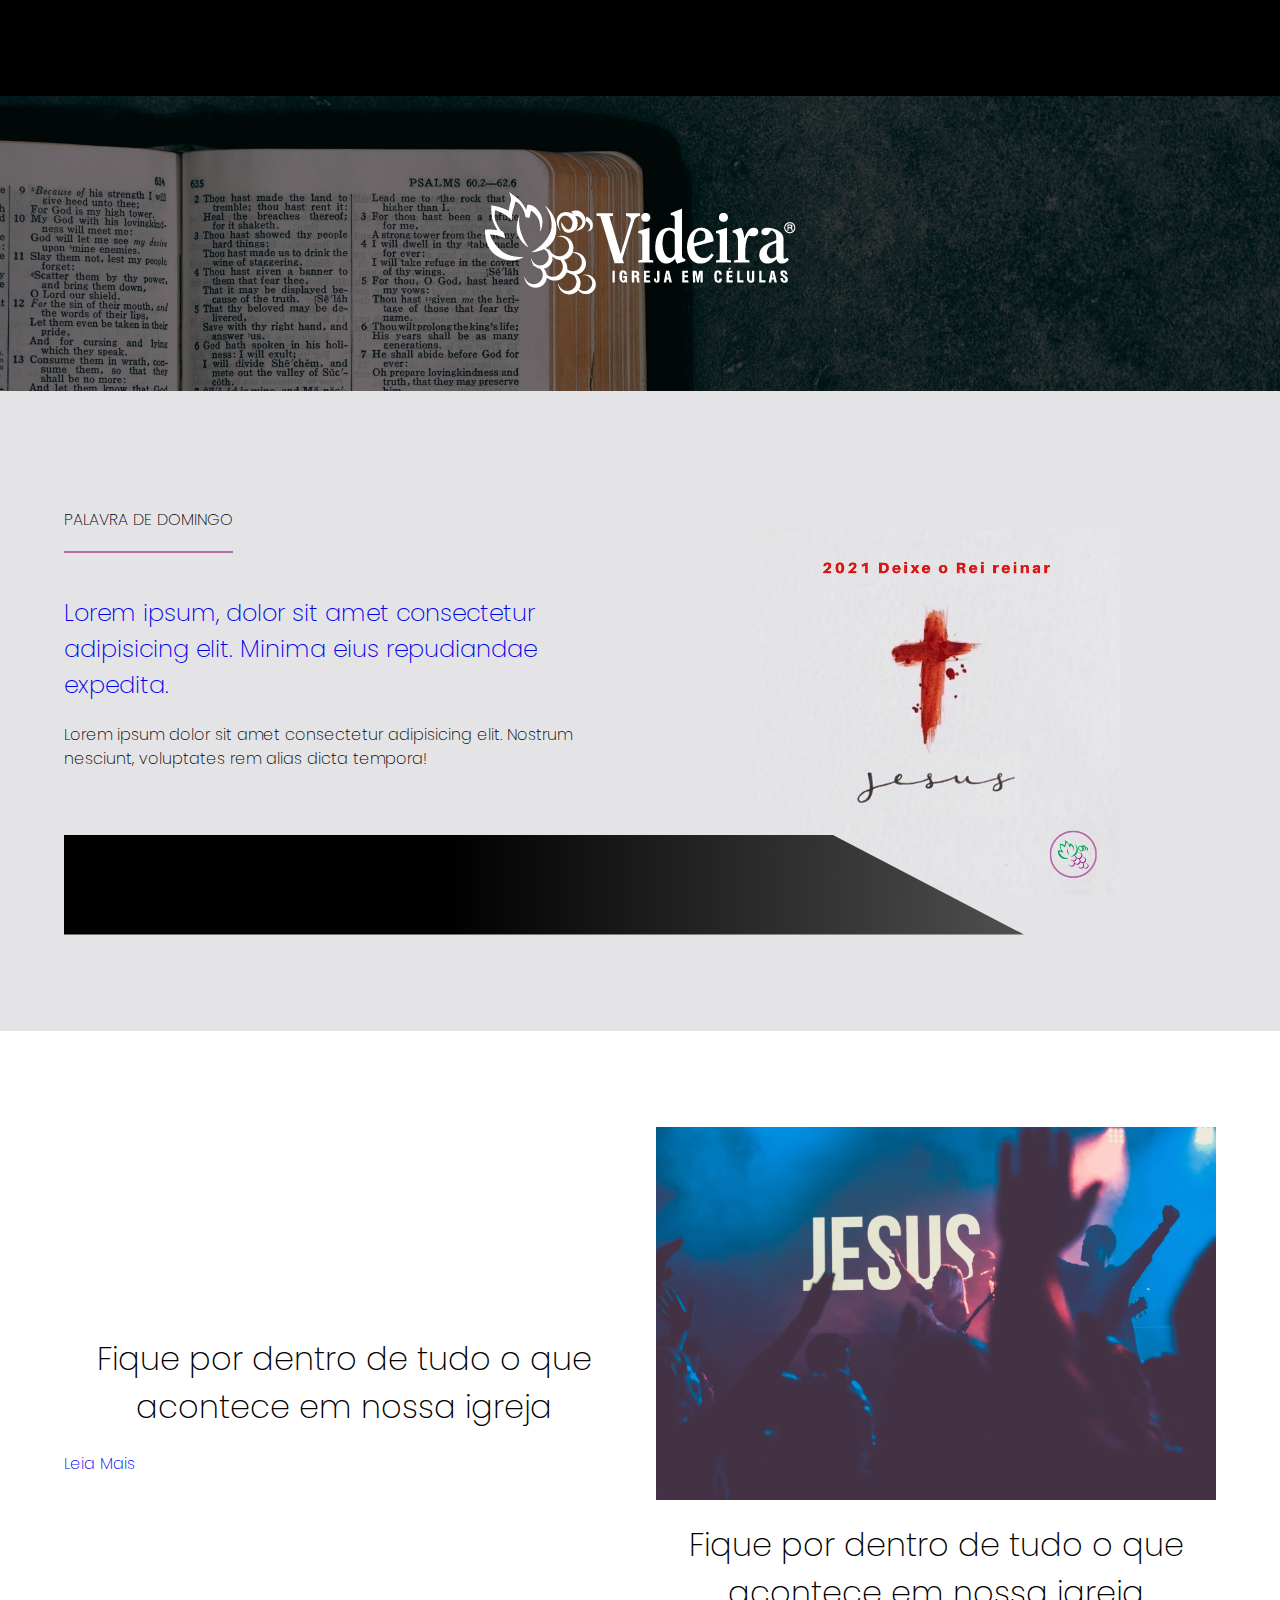
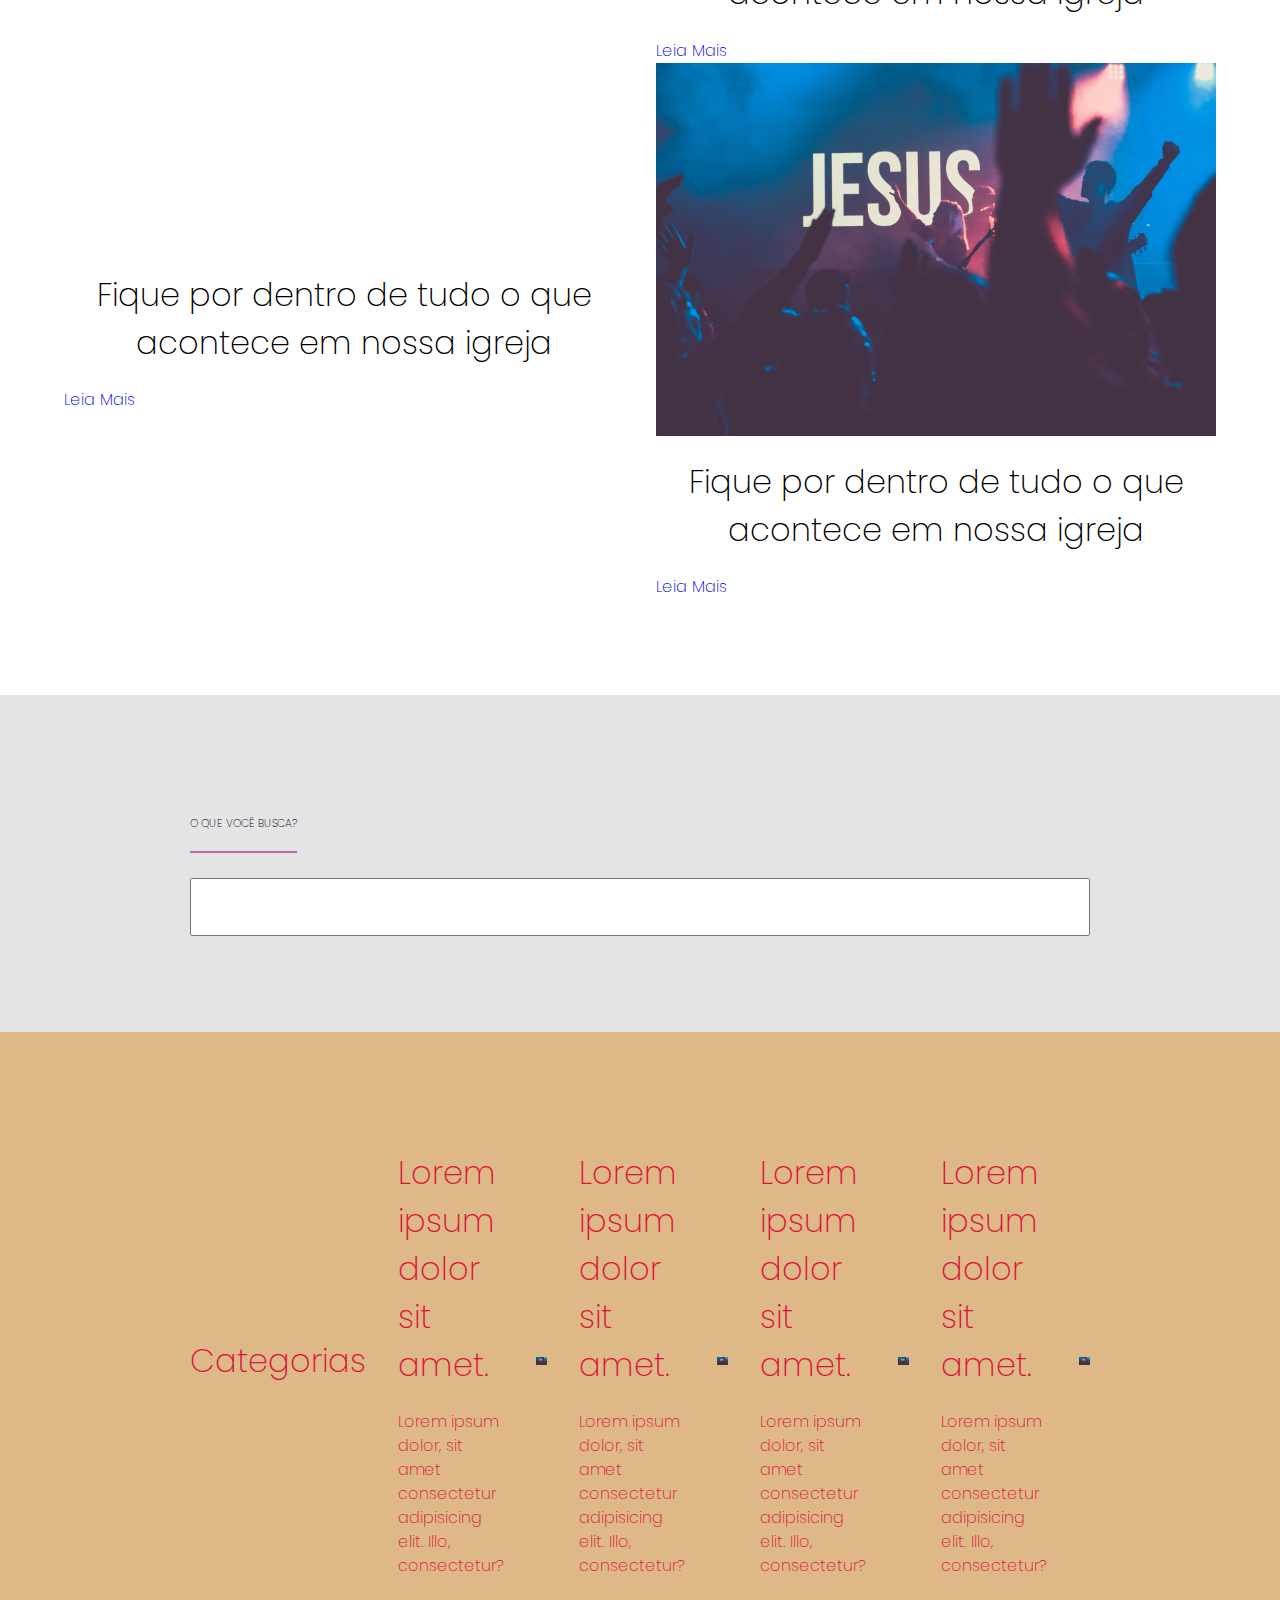
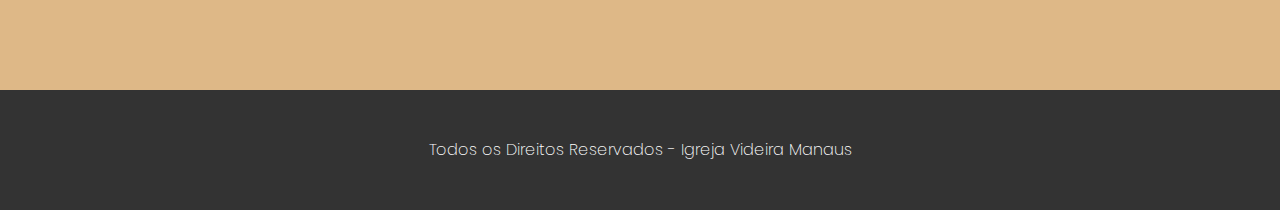
==== index.html @ ce9b1ce6 "first commit" ====
<!DOCTYPE html>
<html lang="en">
  <head>
    <meta charset="UTF-8" />
    <meta name="viewport" content="width=device-width, initial-scale=1.0" />
    <title>Igreja Videira Manaus</title>
    <link rel="preconnect" href="https://fonts.gstatic.com">
    <link href="https://fonts.googleapis.com/css2?family=Poppins:wght@400;700&display=swap" rel="stylesheet">
    <link rel="stylesheet" href="styles.css" />
  </head>
  <body>


      <header class="site-header">
        <div class="header-logo">
          <!-- <img src="img/videira-logo.png" alt=""> -->
        </div>
      </header>
  

        <!-- Hero section start -->
      <section class="hero">
          <div class="container">
            <div class="split">
              <div>
                <img class="hero-img" src="./img/logo.png" alt="">
              </div>
        </div>
      </section>
      <!-- Hero section end -->


      <!-- Primary section start -->
      <section class="bg-primary">
        <div class="container container--lg">
          <h4 class="border-bottom section-title-mobile">Palavra de domingo</h4>
          <div class="split">
            <div class="primary-content">
             <h4 class="border-bottom section-title-desktop">Palavra de domingo</h4>

              <h2><a href="#">Lorem ipsum, dolor sit amet consectetur adipisicing elit. Minima eius repudiandae expedita.

              </a></h2>
              <p>Lorem ipsum dolor sit amet consectetur adipisicing elit. Nostrum nesciunt, voluptates rem alias dicta tempora!</p>
              <div class="clip-path" style="background: linear-gradient(90deg, rgba(0, 0, 0, 1) 40%, rgb(0, 0, 0, .65) 100%);"></div>
          </div>

          <div class="primary-img">
            <a href="#"><img src="img/cruz.jpg" alt=""></a>
          </div>
          </div>

         
        </div>
      </section>
      <!-- Primary section end -->
  
      <section>
        <div class="container container--lg">
          <div class="split">
            <div>
              <img src="img/edwin-andrade-6liebVeAfrY-unsplash.jpg" alt="" class="responsive-image" />
              <h1 class="text-center">Fique por dentro de tudo o que acontece em nossa igreja</h1>
              <a href="#" class="btn">Leia Mais</a>
            </div>
            <div>
              <img src="img/edward-cisneros-QSa-uv4WJ0k-unsplash.jpg" alt=""  class="responsive-image"/>
              <h1 class="text-center">Fique por dentro de tudo o que acontece em nossa igreja</h1>
              <a href="#" class="btn">Leia Mais</a>
            </div>
          </div>

          <div class="split">
            <div>
              <img src="img/edwin-andrade-6liebVeAfrY-unsplash.jpg" alt="" class="responsive-image" />
              <h1 class="text-center">Fique por dentro de tudo o que acontece em nossa igreja</h1>
              <a href="#" class="btn">Leia Mais</a>
            </div>
            <div>
              <img src="img/edward-cisneros-QSa-uv4WJ0k-unsplash.jpg" alt=""  class="responsive-image"/>
              <h1 class="text-center">Fique por dentro de tudo o que acontece em nossa igreja</h1>
              <a href="#" class="btn">Leia Mais</a>
            </div>
          </div>

        </div>
      </section>

      <section class="bg-primary">
        
      <div class="container">
        <aside class="sidebar">
          <h6 class="border-bottom">O que você busca?</h6>
          <input class="sidebar-input" type="text">


        </aside>
      </div>
       
      </section>

  
      <section class="bg-secondary">
  
        <div class="container split">
        <h1>Categorias</h1>
  
          <div class="categorias-info">
            <h1>Lorem ipsum dolor sit amet.</h1>
            <p>
              Lorem ipsum dolor, sit amet consectetur adipisicing elit. Illo,
              consectetur?
            </p>
          </div>
  
          <div class="categorias-img">
            <img src="img/edward-cisneros-QSa-uv4WJ0k-unsplash.jpg" alt="" class="responsive-image" />
          </div>
  
          <div class="categorias-info">
            <h1>Lorem ipsum dolor sit amet.</h1>
            <p>
              Lorem ipsum dolor, sit amet consectetur adipisicing elit. Illo,
              consectetur?
            </p>
          </div>
  
          <div class="categorias-img">
            <img src="img/edward-cisneros-QSa-uv4WJ0k-unsplash.jpg" alt="" class="responsive-image"/>
          </div>
  
          <div class="categorias-info">
            <h1>Lorem ipsum dolor sit amet.</h1>
            <p>
              Lorem ipsum dolor, sit amet consectetur adipisicing elit. Illo,
              consectetur?
            </p>
          </div>
  
          <div class="categorias-img">
            <img src="img/edward-cisneros-QSa-uv4WJ0k-unsplash.jpg" alt="" class="responsive-image" />
          </div>
  
          <div class="categorias-info">
            <h1>Lorem ipsum dolor sit amet.</h1>
            <p>
              Lorem ipsum dolor, sit amet consectetur adipisicing elit. Illo,
              consectetur?
            </p>
          </div>
  
          <div class="categorias-img">
            <img src="img/edward-cisneros-QSa-uv4WJ0k-unsplash.jpg" alt="" class="responsive-image" />
          </div>
        </div>
        </div>
          
      </section>
  
      <footer class="bg-footer">
        <p class="text-center">Todos os Direitos Reservados - Igreja Videira Manaus</p>
      </footer>
  </body>
</html>
---- styles.css ----
*,
*::before,
*::after {
  box-sizing: border-box;
}

body {
  margin: 0;
  font-family: "Poppins", sans-serif;
  font-size: 1rem;
  line-height: 1.6;
}

body,
h1,
h2,
h3,
h4,
h5,
h6,
p {
  margin-bottom: 3em 0;
  line-height: 1.5;
  font-weight: 200;
}

h2 {
  transition: 0.4 ease;
}

img {
  display: block;
  margin: 0 auto;
  max-width: 100%;
}

a {
  text-decoration: none;
}

a:visited {
  color: black;
}

a:hover {
  color: #b96bac;
}

header,
section {
  padding: 4em 0;
  overflow-x: hidden;
}

.bg-primary {
  background-color: #e4e4e6;
  color: black;
}

.bg-secondary {
  background-color: burlywood;
  color: crimson;
}

.bg-footer {
  background-color: #333;
  color: #fff;
  padding: 2em 0;
}

.site-header {
  background-color: black;
  padding: 3em;
}

.hero {
  background-image: linear-gradient(rgba(0, 0, 0, 0.5), rgba(0, 0, 0, 0.5)),
    url("./img/aaron-burden-UIib0bAvWfs-unsplash.jpg");
  background-position: center;
  background-repeat: no-repeat;
  background-size: cover;
  background-attachment: fixed;
  color: #fff;
  text-align: center;
}

.hero-img {
  display: block;
  margin: 0 auto;
  max-width: 77%;
}

.container {
  width: 80%;
  max-width: 900px;
  margin: 0 auto;
}

.split {
  display: flex;
  flex-direction: column-reverse;
  align-items: center;
}

.text-center {
  text-align: center;
}

.sidebar-input {
  width: 100%;
  padding: 1.2rem 6rem 1.2rem 2rem;
}

.border-bottom {
  border-bottom: 2.5px solid #b96bac;
  display: inline-block;
  padding-bottom: 1.2rem;
  text-transform: uppercase;
}

.section-title-desktop {
  display: none;
}

@media (min-width: 35em) {
  header,
  section {
    padding: 6rem 0;
  }

  .primary-img img {
    height: 23rem;
    object-fit: cover;
  }

  .split {
    flex-direction: row;
  }

  .split > * {
    flex-basis: 100%;
  }

  .split > * + * {
    margin-left: 2em;
  }

  .container--lg {
    width: 90%;
    max-width: 1200px;
  }

  .section-title-mobile {
    display: none;
  }

  .section-title-desktop {
    display: inline-block;
  }

  .clip-path {
    width: calc(100% + 25rem);
    margin-top: 4em;
    height: 100px;
    clip-path: polygon(0 0, 80% 0%, 100% 100%, 0% 100%);
  }
}
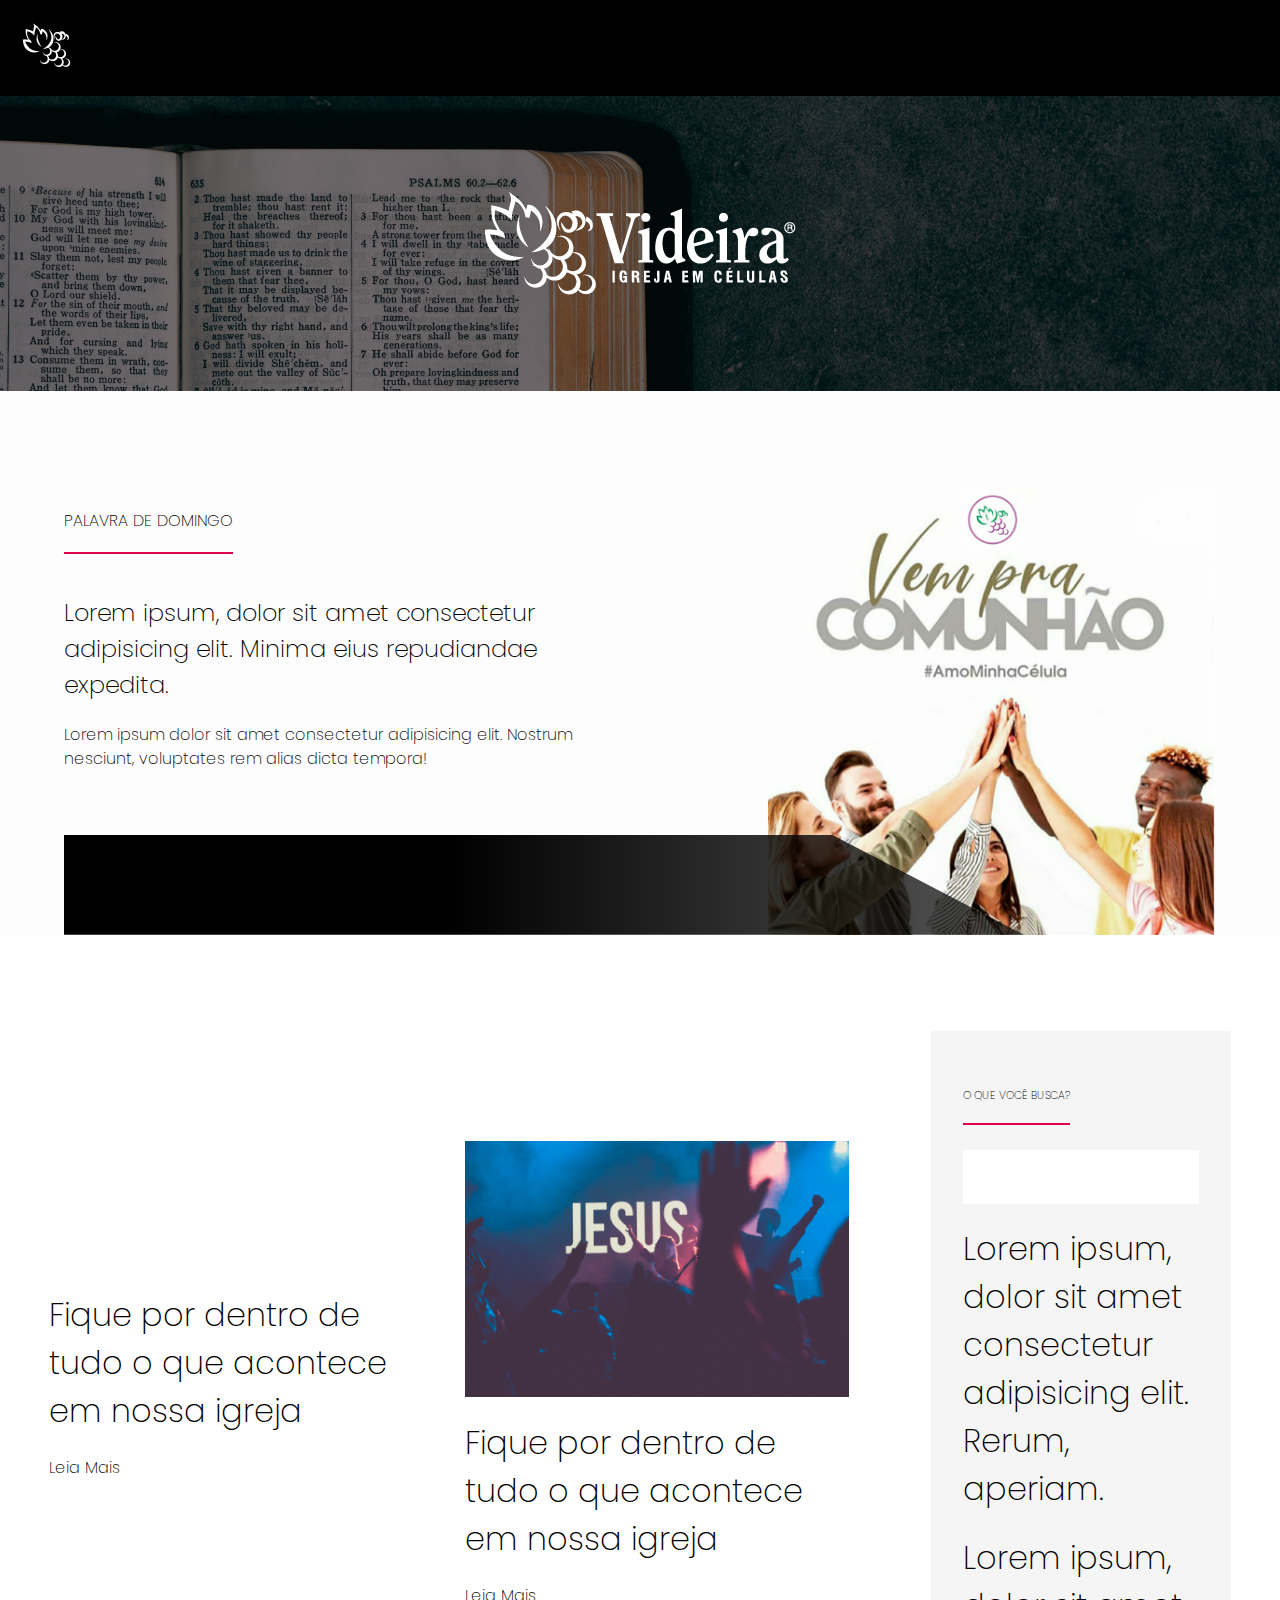
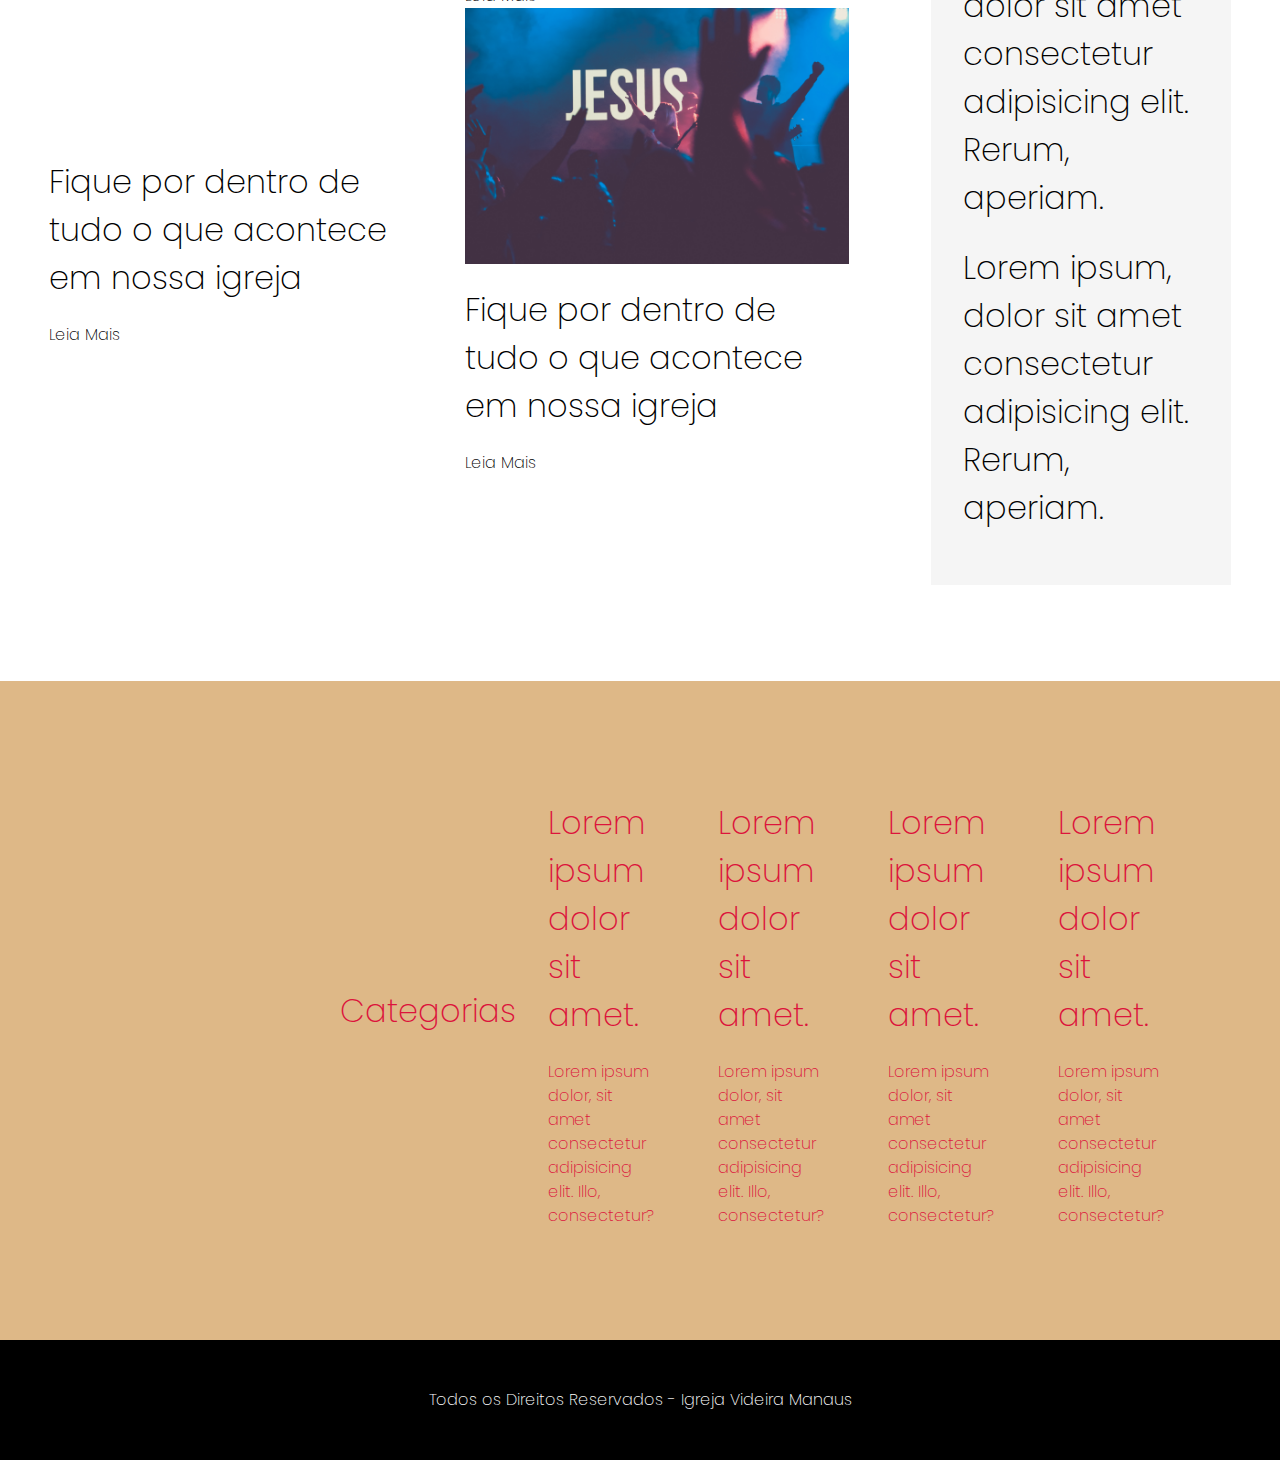
==== commit 2f9014bb: "added sidebar" ====
--- a/index.html
+++ b/index.html
@@ -13,7 +13,7 @@
 
       <header class="site-header">
         <div class="header-logo">
-          <!-- <img src="img/videira-logo.png" alt=""> -->
+          <img src="img/videira-logo-branca.jpg" alt="">
         </div>
       </header>
   
@@ -46,7 +46,7 @@
           </div>
 
           <div class="primary-img">
-            <a href="#"><img src="img/cruz.jpg" alt=""></a>
+            <a href="#"><img src="img/comunhão.jpg" alt=""></a>
           </div>
           </div>
 
@@ -55,46 +55,63 @@
       </section>
       <!-- Primary section end -->
   
-      <section>
-        <div class="container container--lg">
-          <div class="split">
-            <div>
-              <img src="img/edwin-andrade-6liebVeAfrY-unsplash.jpg" alt="" class="responsive-image" />
-              <h1 class="text-center">Fique por dentro de tudo o que acontece em nossa igreja</h1>
-              <a href="#" class="btn">Leia Mais</a>
+      <section class="secondary-section">
+        <div class="split">
+          <div class="container container--content">
+            <div class="split">
+              <div>
+                <img src="img/edwin-andrade-6liebVeAfrY-unsplash.jpg" alt="" class="responsive-image" />
+                <h1>Fique por dentro de tudo o que acontece em nossa igreja</h1>
+                <a href="#" class="btn">Leia Mais</a>
+              </div>
+              <div>
+                <img src="img/edward-cisneros-QSa-uv4WJ0k-unsplash.jpg" alt=""  class="responsive-image"/>
+                <h1>Fique por dentro de tudo o que acontece em nossa igreja</h1>
+                <a href="#" class="btn">Leia Mais</a>
+              </div>
             </div>
-            <div>
-              <img src="img/edward-cisneros-QSa-uv4WJ0k-unsplash.jpg" alt=""  class="responsive-image"/>
-              <h1 class="text-center">Fique por dentro de tudo o que acontece em nossa igreja</h1>
-              <a href="#" class="btn">Leia Mais</a>
+  
+            <div class="split">
+              <div>
+                <img src="img/edwin-andrade-6liebVeAfrY-unsplash.jpg" alt="" class="responsive-image" />
+                <h1>Fique por dentro de tudo o que acontece em nossa igreja</h1>
+                <a href="#" class="btn">Leia Mais</a>
+              </div>
+              <div>
+                <img src="img/edward-cisneros-QSa-uv4WJ0k-unsplash.jpg" alt=""  class="responsive-image"/>
+                <h1>Fique por dentro de tudo o que acontece em nossa igreja</h1>
+                <a href="#" class="btn">Leia Mais</a>
+              </div>
             </div>
+  
           </div>
+  
+          <div class="container container--sidebar">
 
-          <div class="split">
-            <div>
-              <img src="img/edwin-andrade-6liebVeAfrY-unsplash.jpg" alt="" class="responsive-image" />
-              <h1 class="text-center">Fique por dentro de tudo o que acontece em nossa igreja</h1>
-              <a href="#" class="btn">Leia Mais</a>
-            </div>
-            <div>
-              <img src="img/edward-cisneros-QSa-uv4WJ0k-unsplash.jpg" alt=""  class="responsive-image"/>
-              <h1 class="text-center">Fique por dentro de tudo o que acontece em nossa igreja</h1>
-              <a href="#" class="btn">Leia Mais</a>
-            </div>
+            <aside class="sidebar">
+              <h6 class="border-bottom">O que você busca?</h6>
+              <input class="sidebar-input" type="text">
+            </aside>
+
+            <h1>Lorem ipsum, dolor sit amet consectetur adipisicing elit. Rerum, aperiam.</h1>
+
+            <h1>Lorem ipsum, dolor sit amet consectetur adipisicing elit. Rerum, aperiam.</h1>
+
+            <h1>Lorem ipsum, dolor sit amet consectetur adipisicing elit. Rerum, aperiam.</h1>
           </div>
-
         </div>
       </section>
 
-      <section class="bg-primary">
+      <section class="bg-gray section-aside">
         
       <div class="container">
         <aside class="sidebar">
           <h6 class="border-bottom">O que você busca?</h6>
           <input class="sidebar-input" type="text">
+        </aside>
 
-
-        </aside>
+        <h1>Lorem ipsum, dolor sit amet consectetur adipisicing elit. Rerum, aperiam.</h1>
+            <p>Lorem ipsum dolor sit amet.</p>
       </div>
        
       </section>
@@ -114,7 +131,7 @@
           </div>
   
           <div class="categorias-img">
-            <img src="img/edward-cisneros-QSa-uv4WJ0k-unsplash.jpg" alt="" class="responsive-image" />
+            <img src="img/edward-cisneros-QSa-uv4WJ0k-unsplash.jpg" alt=""/>
           </div>
   
           <div class="categorias-info">
@@ -126,7 +143,7 @@
           </div>
   
           <div class="categorias-img">
-            <img src="img/edward-cisneros-QSa-uv4WJ0k-unsplash.jpg" alt="" class="responsive-image"/>
+            <img src="img/edward-cisneros-QSa-uv4WJ0k-unsplash.jpg" alt=""/>
           </div>
   
           <div class="categorias-info">
--- a/styles.css
+++ b/styles.css
@@ -36,14 +36,12 @@
 
 a {
   text-decoration: none;
-}
-
-a:visited {
   color: black;
+  transition: 0.4s ease;
 }
 
 a:hover {
-  color: #b96bac;
+  color: #e0004d;
 }
 
 header,
@@ -53,8 +51,9 @@
 }
 
 .bg-primary {
-  background-color: #e4e4e6;
+  background-color: #fdfdfd;
   color: black;
+  padding-bottom: 0;
 }
 
 .bg-secondary {
@@ -62,15 +61,19 @@
   color: crimson;
 }
 
+.bg-gray {
+  background-color: #f5f5f5;
+}
+
 .bg-footer {
-  background-color: #333;
+  background-color: black;
   color: #fff;
   padding: 2em 0;
 }
 
 .site-header {
-  background-color: black;
-  padding: 3em;
+  background-color: #000;
+  padding: 0.5em;
 }
 
 .hero {
@@ -87,19 +90,26 @@
 .hero-img {
   display: block;
   margin: 0 auto;
-  max-width: 77%;
+  max-width: 80%;
+  object-fit: cover;
 }
 
 .container {
   width: 80%;
-  max-width: 900px;
+  max-width: 600px;
   margin: 0 auto;
+  /* border: 2px solid red; */
+}
+
+.container--sidebar {
+  display: none;
 }
 
 .split {
   display: flex;
   flex-direction: column-reverse;
   align-items: center;
+  justify-content: space-between;
 }
 
 .text-center {
@@ -109,10 +119,12 @@
 .sidebar-input {
   width: 100%;
   padding: 1.2rem 6rem 1.2rem 2rem;
+  outline: none;
+  border: none;
 }
 
 .border-bottom {
-  border-bottom: 2.5px solid #b96bac;
+  border-bottom: 2.5px solid #e0004d;
   display: inline-block;
   padding-bottom: 1.2rem;
   text-transform: uppercase;
@@ -122,32 +134,59 @@
   display: none;
 }
 
-@media (min-width: 35em) {
+.header-logo img {
+  width: 5rem;
+  margin-left: 0;
+}
+
+.primary-img img {
+  height: 20rem;
+  object-fit: cover;
+}
+
+@media (min-width: 45em) {
   header,
   section {
     padding: 6rem 0;
   }
 
-  .primary-img img {
-    height: 23rem;
-    object-fit: cover;
-  }
-
-  .split {
-    flex-direction: row;
-  }
-
-  .split > * {
-    flex-basis: 100%;
-  }
-
-  .split > * + * {
-    margin-left: 2em;
+  .container--sidebar {
+    display: block;
+    width: 32%;
+    max-width: 300px;
+    margin: 0 auto;
+    background-color: #f5f5f5;
+    padding: 2em;
   }
 
   .container--lg {
     width: 90%;
     max-width: 1200px;
+    /* border: 2px solid red; */
+  }
+
+  .container--content {
+    width: 62%;
+    max-width: 800px;
+    margin: 0 auto;
+  }
+
+  .primary-img img {
+    height: 28rem;
+    object-fit: cover;
+    margin-right: 0;
+  }
+
+  .split {
+    flex-direction: row;
+  }
+
+  .split > * {
+    flex-basis: 100%;
+  }
+
+  .split > * + * {
+    margin-left: 2em;
   }
 
   .section-title-mobile {
@@ -156,6 +195,10 @@
 
   .section-title-desktop {
     display: inline-block;
+  }
+
+  .section-aside {
+    display: none;
   }
 
   .clip-path {
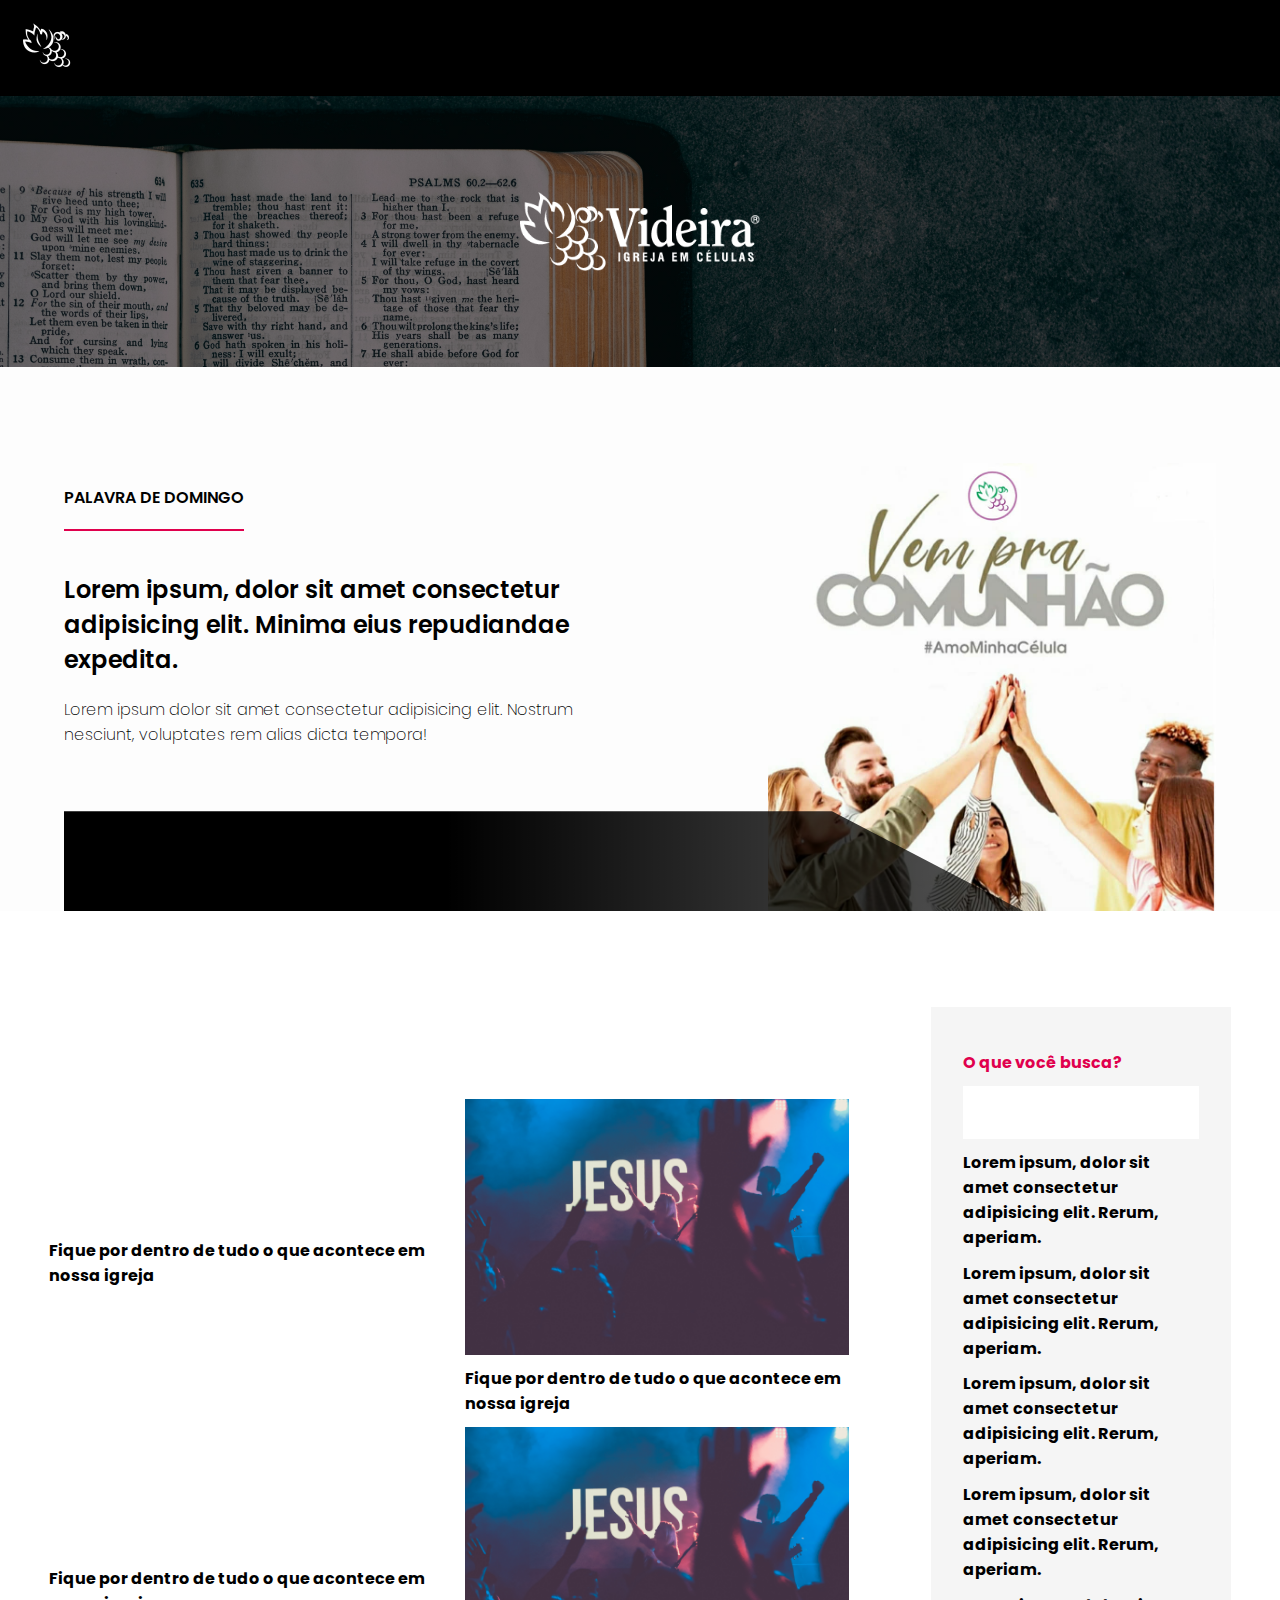
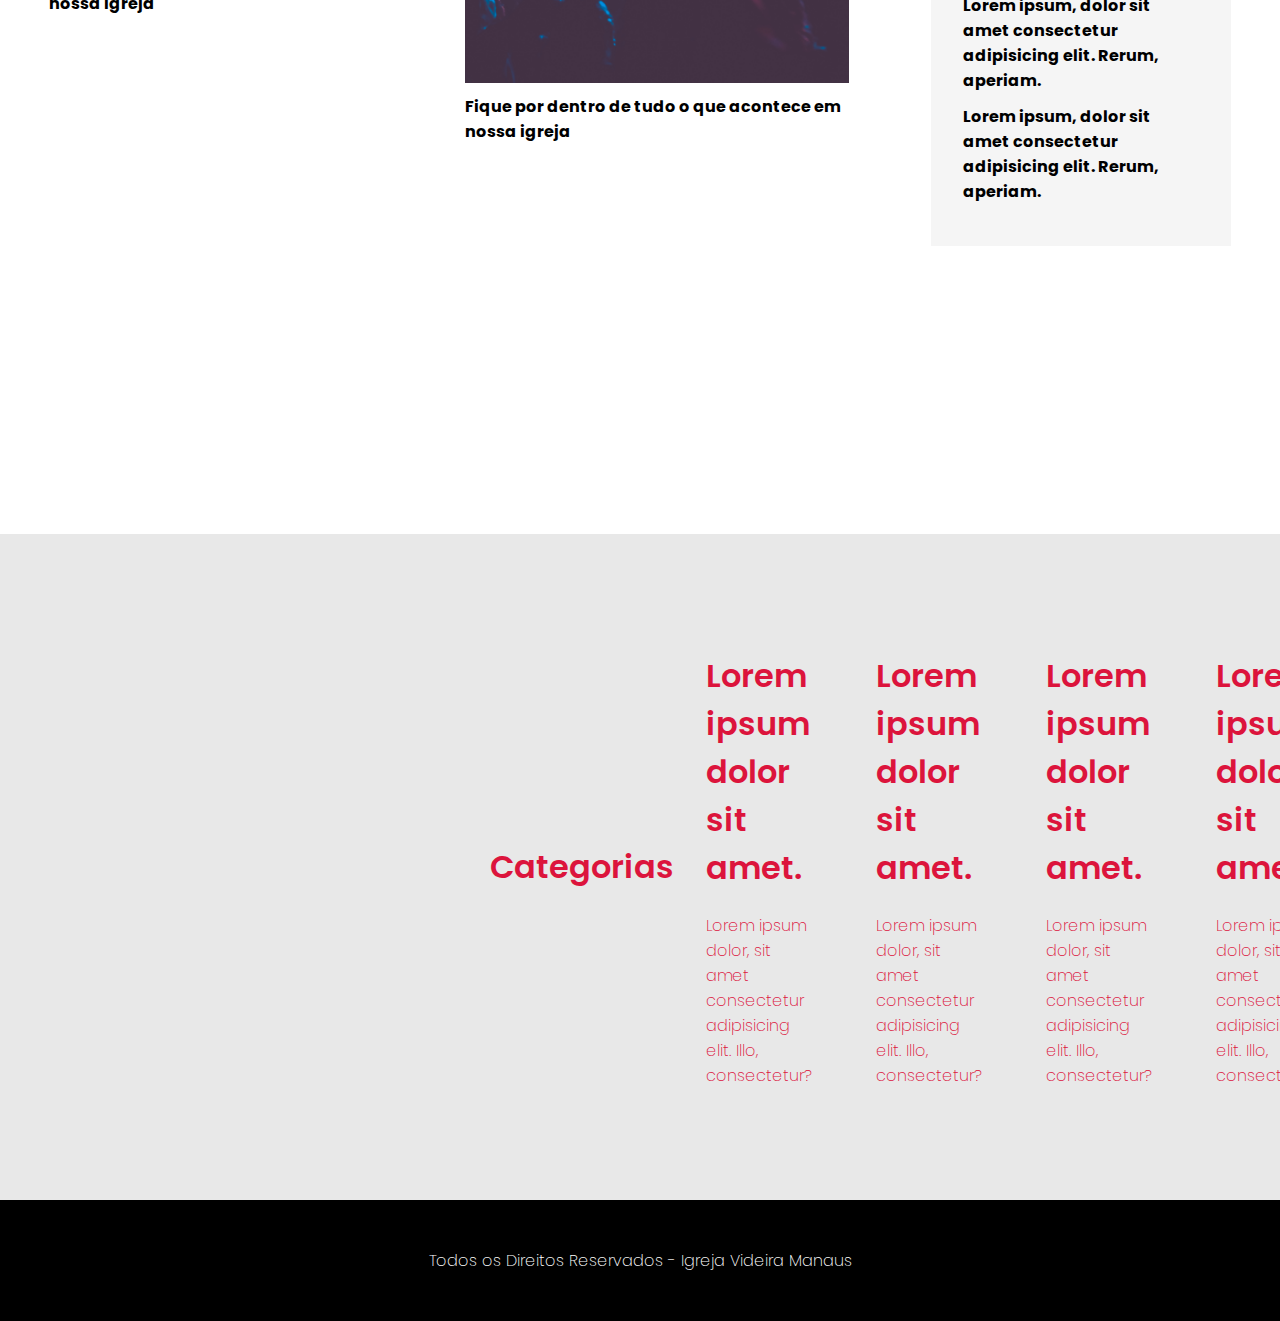
==== commit ca8e7cdf: "changed second section" ====
--- a/index.html
+++ b/index.html
@@ -49,8 +49,6 @@
             <a href="#"><img src="img/comunhão.jpg" alt=""></a>
           </div>
           </div>
-
-         
         </div>
       </section>
       <!-- Primary section end -->
@@ -62,12 +60,10 @@
               <div>
                 <img src="img/edwin-andrade-6liebVeAfrY-unsplash.jpg" alt="" class="responsive-image" />
                 <h1>Fique por dentro de tudo o que acontece em nossa igreja</h1>
-                <a href="#" class="btn">Leia Mais</a>
               </div>
               <div>
                 <img src="img/edward-cisneros-QSa-uv4WJ0k-unsplash.jpg" alt=""  class="responsive-image"/>
                 <h1>Fique por dentro de tudo o que acontece em nossa igreja</h1>
-                <a href="#" class="btn">Leia Mais</a>
               </div>
             </div>
   
@@ -75,12 +71,10 @@
               <div>
                 <img src="img/edwin-andrade-6liebVeAfrY-unsplash.jpg" alt="" class="responsive-image" />
                 <h1>Fique por dentro de tudo o que acontece em nossa igreja</h1>
-                <a href="#" class="btn">Leia Mais</a>
               </div>
               <div>
                 <img src="img/edward-cisneros-QSa-uv4WJ0k-unsplash.jpg" alt=""  class="responsive-image"/>
                 <h1>Fique por dentro de tudo o que acontece em nossa igreja</h1>
-                <a href="#" class="btn">Leia Mais</a>
               </div>
             </div>
   
@@ -89,7 +83,7 @@
           <div class="container container--sidebar">
 
             <aside class="sidebar">
-              <h6 class="border-bottom">O que você busca?</h6>
+              <h1 class="red">O que você busca?</h1>
               <input class="sidebar-input" type="text">
             </aside>
 
@@ -98,20 +92,79 @@
             <h1>Lorem ipsum, dolor sit amet consectetur adipisicing elit. Rerum, aperiam.</h1>
 
             <h1>Lorem ipsum, dolor sit amet consectetur adipisicing elit. Rerum, aperiam.</h1>
-          </div>
-        </div>
-      </section>
-
-      <section class="bg-gray section-aside">
+
+            <h1>Lorem ipsum, dolor sit amet consectetur adipisicing elit. Rerum, aperiam.</h1>
+
+            <h1>Lorem ipsum, dolor sit amet consectetur adipisicing elit. Rerum, aperiam.</h1>
+
+            <h1>Lorem ipsum, dolor sit amet consectetur adipisicing elit. Rerum, aperiam.</h1>
+
+          </div>
+        </div>
+      </section>
+
+      <section >
+        <div class="container">
+          <div class="split-mobile">
+
+            <h1 class="mobile-heading">Fique por dentro de tudo o que acontece em nossa igreja</h1>
+
+            <div class="mobile-img">
+              <img src="img/edwin-andrade-6liebVeAfrY-unsplash.jpg" alt="" class="responsive-image" />
+            </div>
+          </div>
+
+          <div class="split-mobile">
+
+            <h1 class="mobile-heading">Fique por dentro de tudo o que acontece em nossa igreja</h1>
+
+            <div class="mobile-img">
+              <img src="img/edwin-andrade-6liebVeAfrY-unsplash.jpg" alt="" class="responsive-image" />
+            </div>
+          </div>
+
+          <div class="split-mobile">
+
+            <h1 class="mobile-heading">Fique por dentro de tudo o que acontece em nossa igreja</h1>
+
+            <div class="mobile-img">
+              <img src="img/edwin-andrade-6liebVeAfrY-unsplash.jpg" alt="" class="responsive-image" />
+            </div>
+          </div>
+
+          <div class="split-mobile">
+
+            <h1 class="mobile-heading">Fique por dentro de tudo o que acontece em nossa igreja</h1>
+
+            <div class="mobile-img">
+              <img src="img/edwin-andrade-6liebVeAfrY-unsplash.jpg" alt="" class="responsive-image" />
+            </div>
+          </div>
+
+        </div>
+      </section>
+
+      <section class="bg-clear section-aside">
         
       <div class="container">
         <aside class="sidebar">
-          <h6 class="border-bottom">O que você busca?</h6>
+          <h1 class="red">O que você busca?</h1>
           <input class="sidebar-input" type="text">
         </aside>
 
-        <h1>Lorem ipsum, dolor sit amet consectetur adipisicing elit. Rerum, aperiam.</h1>
-            <p>Lorem ipsum dolor sit amet.</p>
+            <h1>Lorem ipsum, dolor sit amet consectetur adipisicing elit. Rerum, aperiam.</h1>
+
+            <h1>Lorem ipsum, dolor sit amet consectetur adipisicing elit. Rerum, aperiam.</h1>
+
+            <h1>Lorem ipsum, dolor sit amet consectetur adipisicing elit. Rerum, aperiam.</h1>
+
+            <h1>Lorem ipsum, dolor sit amet consectetur adipisicing elit. Rerum, aperiam.</h1>
+
+            <h1>Lorem ipsum, dolor sit amet consectetur adipisicing elit. Rerum, aperiam.</h1>
+
+            <h1>Lorem ipsum, dolor sit amet consectetur adipisicing elit. Rerum, aperiam.</h1>
+
+            <h1>Lorem ipsum, dolor sit amet consectetur adipisicing elit. Rerum, aperiam.</h1>
       </div>
        
       </section>
--- a/styles.css
+++ b/styles.css
@@ -7,25 +7,24 @@
 body {
   margin: 0;
   font-family: "Poppins", sans-serif;
+  font-size: 0.7rem;
+}
+
+h2 {
+  font-size: 1.5rem;
+}
+
+p {
   font-size: 1rem;
-  line-height: 1.6;
-}
-
-body,
+  font-weight: 200;
+}
+
 h1,
 h2,
-h3,
 h4,
-h5,
-h6,
-p {
-  margin-bottom: 3em 0;
-  line-height: 1.5;
-  font-weight: 200;
-}
-
-h2 {
+h5 {
   transition: 0.4 ease;
+  font-weight: 600;
 }
 
 img {
@@ -46,8 +45,12 @@
 
 header,
 section {
-  padding: 4em 0;
+  padding: 4.5em 0;
   overflow-x: hidden;
+}
+
+.red {
+  color: #e0004d;
 }
 
 .bg-primary {
@@ -57,11 +60,11 @@
 }
 
 .bg-secondary {
-  background-color: burlywood;
+  background-color: #e8e8e8;
   color: crimson;
 }
 
-.bg-gray {
+.bg-clear {
   background-color: #f5f5f5;
 }
 
@@ -90,19 +93,15 @@
 .hero-img {
   display: block;
   margin: 0 auto;
-  max-width: 80%;
+  max-width: 70%;
   object-fit: cover;
 }
 
 .container {
   width: 80%;
-  max-width: 600px;
+  max-width: 300px;
   margin: 0 auto;
   /* border: 2px solid red; */
-}
-
-.container--sidebar {
-  display: none;
 }
 
 .split {
@@ -112,6 +111,27 @@
   justify-content: space-between;
 }
 
+.split-mobile {
+  display: flex;
+  min-width: 280px;
+  margin-bottom: 3em;
+}
+
+.split-mobile > * + * {
+  margin-left: 3em;
+}
+
+.mobile-heading {
+  margin-top: 0;
+}
+
+.split-mobile img {
+  width: 200px;
+  height: 70px;
+  object-fit: cover;
+  margin-right: 0;
+}
+
 .text-center {
   text-align: center;
 }
@@ -130,24 +150,25 @@
   text-transform: uppercase;
 }
 
-.section-title-desktop {
-  display: none;
-}
-
 .header-logo img {
   width: 5rem;
   margin-left: 0;
 }
 
-.primary-img img {
-  height: 20rem;
-  object-fit: cover;
+.container--sidebar,
+.secondary-section,
+.section-title-desktop {
+  display: none;
 }
 
 @media (min-width: 45em) {
   header,
   section {
     padding: 6rem 0;
+  }
+
+  body {
+    font-size: 1rem;
   }
 
   .container--sidebar {
@@ -159,18 +180,23 @@
     padding: 2em;
   }
 
-  .container--lg {
-    width: 90%;
-    max-width: 1200px;
-    /* border: 2px solid red; */
-  }
-
   .container--content {
     width: 62%;
     max-width: 800px;
     margin: 0 auto;
   }
 
+  .container--lg {
+    width: 90%;
+    max-width: 1200px;
+    margin: 0 auto;
+    /* border: 2px solid red; */
+  }
+
+  .hero-img {
+    max-width: 80%;
+  }
+
   .primary-img img {
     height: 28rem;
     object-fit: cover;
@@ -189,7 +215,9 @@
     margin-left: 2em;
   }
 
-  .section-title-mobile {
+  .split-mobile,
+  .section-title-mobile,
+  .section-aside {
     display: none;
   }
 
@@ -197,8 +225,13 @@
     display: inline-block;
   }
 
-  .section-aside {
-    display: none;
+  .secondary-section {
+    display: block;
+  }
+
+  .secondary-section h1 {
+    font-size: 1rem;
+    font-weight: 700;
   }
 
   .clip-path {
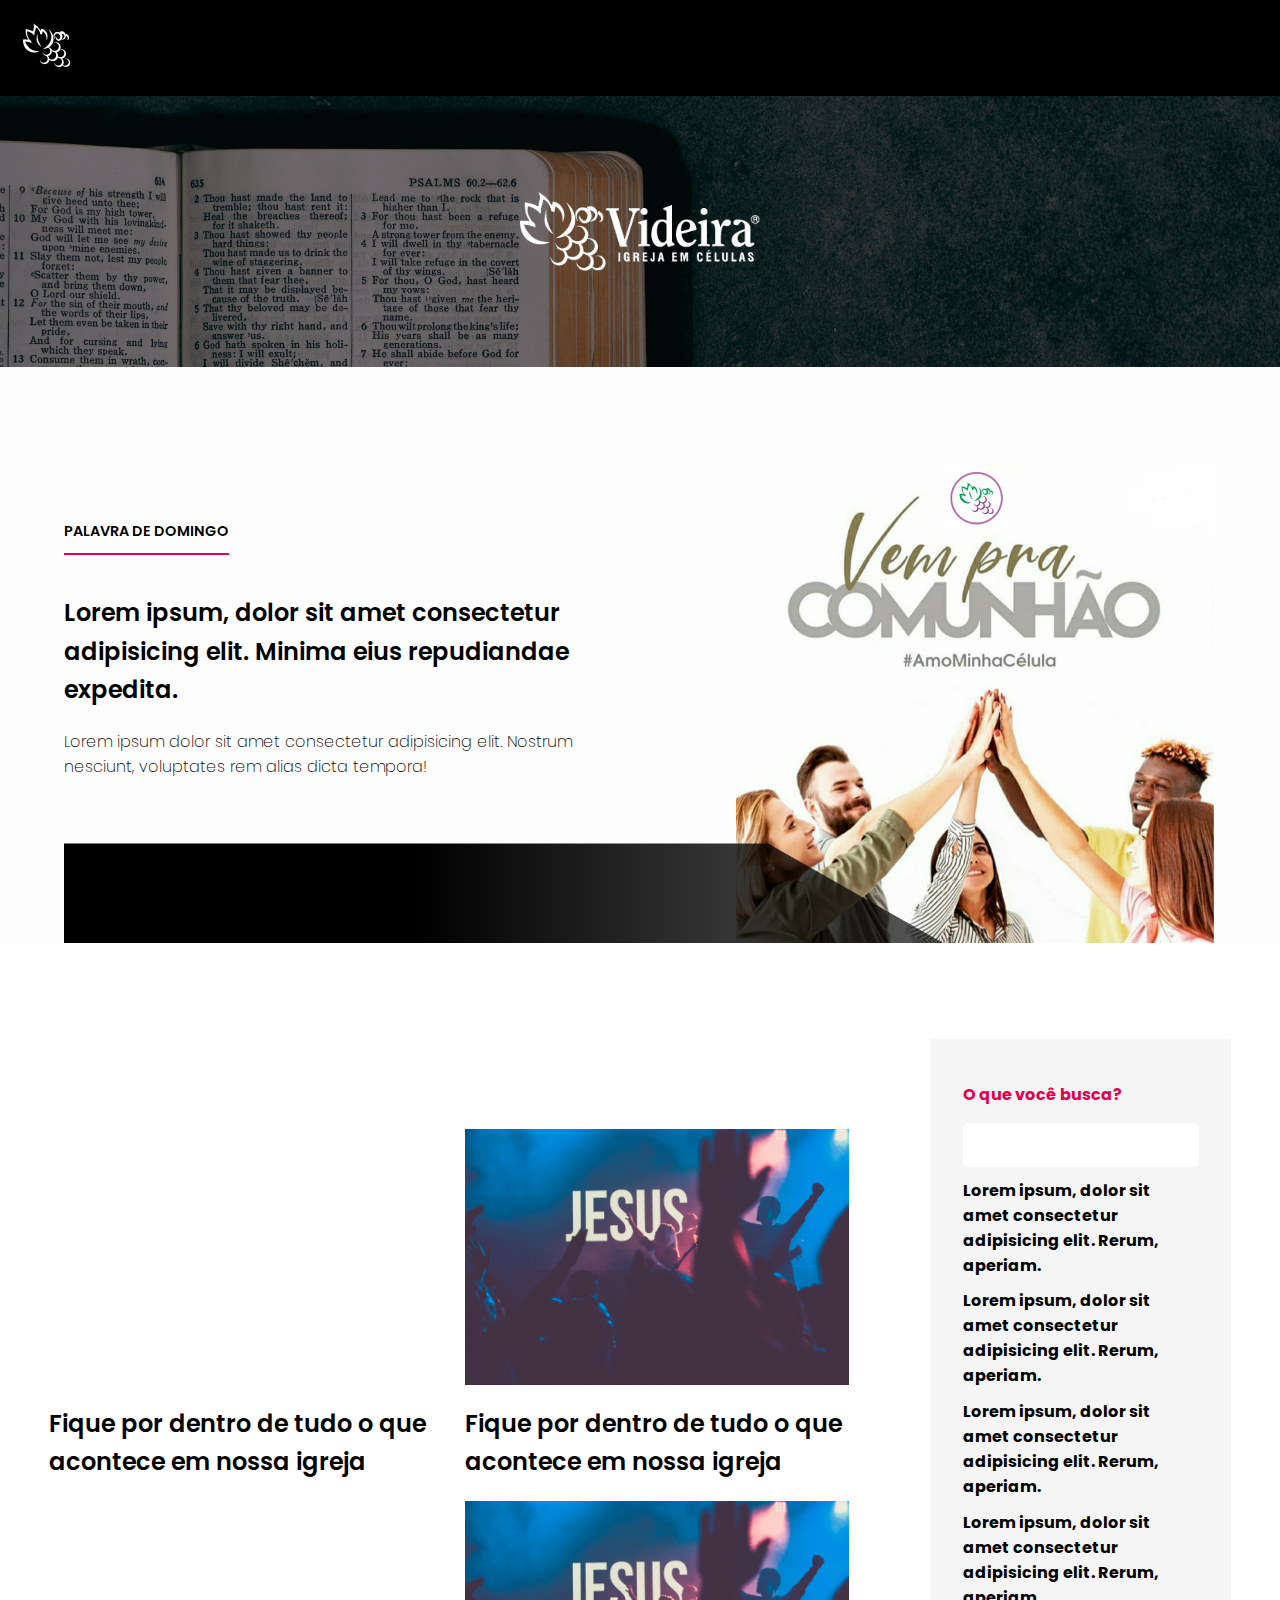
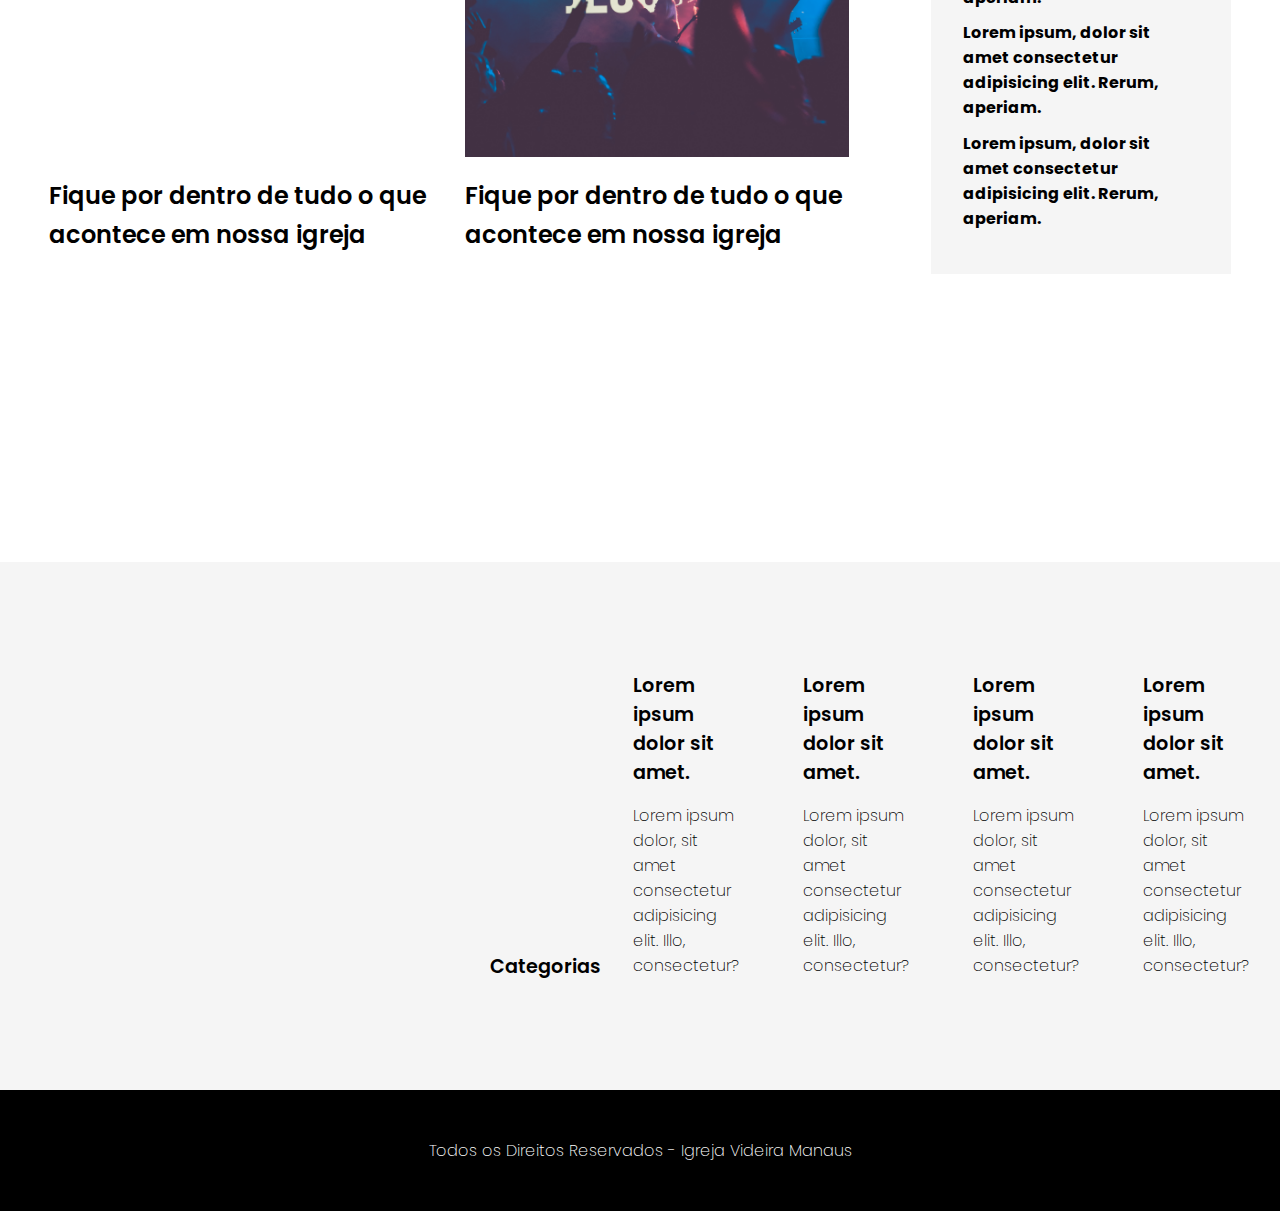
==== commit 14efbddc: "added third section" ====
--- a/index.html
+++ b/index.html
@@ -6,6 +6,7 @@
     <title>Igreja Videira Manaus</title>
     <link rel="preconnect" href="https://fonts.gstatic.com">
     <link href="https://fonts.googleapis.com/css2?family=Poppins:wght@400;700&display=swap" rel="stylesheet">
+    <script src="https://kit.fontawesome.com/3255b03c73.js" crossorigin="anonymous"></script>
     <link rel="stylesheet" href="styles.css" />
   </head>
   <body>
@@ -33,7 +34,7 @@
       <!-- Primary section start -->
       <section class="bg-primary">
         <div class="container container--lg">
-          <h4 class="border-bottom section-title-mobile">Palavra de domingo</h4>
+          <h6 class="border-bottom section-title-mobile">Palavra de domingo</h6>
           <div class="split">
             <div class="primary-content">
              <h4 class="border-bottom section-title-desktop">Palavra de domingo</h4>
@@ -59,22 +60,22 @@
             <div class="split">
               <div>
                 <img src="img/edwin-andrade-6liebVeAfrY-unsplash.jpg" alt="" class="responsive-image" />
-                <h1>Fique por dentro de tudo o que acontece em nossa igreja</h1>
+                <a href="#"><h2>Fique por dentro de tudo o que acontece em nossa igreja</h2></a>
               </div>
               <div>
                 <img src="img/edward-cisneros-QSa-uv4WJ0k-unsplash.jpg" alt=""  class="responsive-image"/>
-                <h1>Fique por dentro de tudo o que acontece em nossa igreja</h1>
+                <a href="#"><h2>Fique por dentro de tudo o que acontece em nossa igreja</h2></a>
               </div>
             </div>
   
             <div class="split">
               <div>
                 <img src="img/edwin-andrade-6liebVeAfrY-unsplash.jpg" alt="" class="responsive-image" />
-                <h1>Fique por dentro de tudo o que acontece em nossa igreja</h1>
+                <a href="#"><h2>Fique por dentro de tudo o que acontece em nossa igreja</h2></a>
               </div>
               <div>
                 <img src="img/edward-cisneros-QSa-uv4WJ0k-unsplash.jpg" alt=""  class="responsive-image"/>
-                <h1>Fique por dentro de tudo o que acontece em nossa igreja</h1>
+                <a href="#"><h2>Fique por dentro de tudo o que acontece em nossa igreja</h2></a>
               </div>
             </div>
   
@@ -107,70 +108,127 @@
         <div class="container">
           <div class="split-mobile">
 
-            <h1 class="mobile-heading">Fique por dentro de tudo o que acontece em nossa igreja</h1>
-
-            <div class="mobile-img">
-              <img src="img/edwin-andrade-6liebVeAfrY-unsplash.jpg" alt="" class="responsive-image" />
-            </div>
-          </div>
-
-          <div class="split-mobile">
-
-            <h1 class="mobile-heading">Fique por dentro de tudo o que acontece em nossa igreja</h1>
-
-            <div class="mobile-img">
-              <img src="img/edwin-andrade-6liebVeAfrY-unsplash.jpg" alt="" class="responsive-image" />
-            </div>
-          </div>
-
-          <div class="split-mobile">
-
-            <h1 class="mobile-heading">Fique por dentro de tudo o que acontece em nossa igreja</h1>
-
-            <div class="mobile-img">
-              <img src="img/edwin-andrade-6liebVeAfrY-unsplash.jpg" alt="" class="responsive-image" />
-            </div>
-          </div>
-
-          <div class="split-mobile">
-
-            <h1 class="mobile-heading">Fique por dentro de tudo o que acontece em nossa igreja</h1>
-
-            <div class="mobile-img">
-              <img src="img/edwin-andrade-6liebVeAfrY-unsplash.jpg" alt="" class="responsive-image" />
-            </div>
-          </div>
-
-        </div>
-      </section>
-
-      <section class="bg-clear section-aside">
+            <div class="mobile-content">
+              <a href="#"><h1 class="mobile-heading">Fique por dentro de tudo o que acontece em nossa igreja</h1></a>
+              <p class="date">15/04/1996</p>
+            </div>
+
+            <div class="mobile-img">
+              <a href="#"><img src="img/edward-cisneros-QSa-uv4WJ0k-unsplash.jpg" alt="" class="responsive-image" /></a>
+            </div>
+            
+          </div>
+
+
+          <div class="split-mobile">
+
+           <div class="mobile-content">
+              <a href="#"><h1 class="mobile-heading">Fique por dentro de tudo o que acontece em nossa igreja</h1></a>
+              <p class="date">15/04/1996</p>
+            </div> 
+
+            <div class="mobile-img">
+              <a href="#"><img src="img/edward-cisneros-QSa-uv4WJ0k-unsplash.jpg" alt="" class="responsive-image" /></a>
+            </div>
+          </div>
+
+          <div class="split-mobile">
+
+           <div class="mobile-content">
+              <a href="#"><h1 class="mobile-heading">Fique por dentro de tudo o que acontece em nossa igreja</h1></a>
+              <p class="date">15/04/1996</p>
+            </div> 
+
+            <div class="mobile-img">
+              <a href="#"><img src="img/edward-cisneros-QSa-uv4WJ0k-unsplash.jpg" alt="" class="responsive-image" /></a>
+            </div>
+          </div>
+
+          <div class="split-mobile">
+
+            <div class="mobile-content">
+              <a href="#"><h1 class="mobile-heading">Fique por dentro de tudo o que acontece em nossa igreja</h1></a>
+              <p class="date">15/04/1996</p>
+            </div>
+
+            <div class="mobile-img">
+             <a href="#"><img src="img/edward-cisneros-QSa-uv4WJ0k-unsplash.jpg" alt="" class="responsive-image" /></a> 
+            </div>
+          </div>
+
+        </div>
+      </section>
+
+      <section class="bg-secondary section-aside">
         
       <div class="container">
-        <aside class="sidebar">
-          <h1 class="red">O que você busca?</h1>
-          <input class="sidebar-input" type="text">
-        </aside>
-
-            <h1>Lorem ipsum, dolor sit amet consectetur adipisicing elit. Rerum, aperiam.</h1>
-
-            <h1>Lorem ipsum, dolor sit amet consectetur adipisicing elit. Rerum, aperiam.</h1>
-
-            <h1>Lorem ipsum, dolor sit amet consectetur adipisicing elit. Rerum, aperiam.</h1>
-
-            <h1>Lorem ipsum, dolor sit amet consectetur adipisicing elit. Rerum, aperiam.</h1>
-
-            <h1>Lorem ipsum, dolor sit amet consectetur adipisicing elit. Rerum, aperiam.</h1>
-
-            <h1>Lorem ipsum, dolor sit amet consectetur adipisicing elit. Rerum, aperiam.</h1>
-
-            <h1>Lorem ipsum, dolor sit amet consectetur adipisicing elit. Rerum, aperiam.</h1>
+        <div class="destaques">
+          <h6 class="red">O que você busca?</h6>
+
+          <div class="input-with-icon">
+           <input class="sidebar-input" type="text" placeholder="Digite o tema da pesquisa">
+           <a href="#"><img src="img/search1.svg" alt=""></a>
+        </div>
+
+        <h6 class="border-bottom">Destaques</h6>
+
+        <div class="destaques-img">
+          <a href="#"><img src="img/edward-cisneros-QSa-uv4WJ0k-unsplash.jpg" alt=""></a>
+         </div>  
+
+         <div class="destaques-texto">
+           <a href="#"><h1>Lorem ipsum dolor sit amet consectetur.</h1></a>
+           <a href="#"><p class="author">Alfredo Neto</p></a>
+           <p class="date">15/04/1996</p>
+         </div>
+         <div class="split-mobile mobile-destaques">
+          <div class="mobile-content">
+            <h6 class="mobile-heading">Lorem ipsum dolor sit amet consectetur.</h6>
+            <div class="destaques-texto">
+              <a href="#"><p class="author">Alfredo Neto</p></a>
+              <p class="date">15/04/1996</p>
+            </div>
+          </div>
+  
+          <div class="mobile-img">
+            <a href="#" class="red"><img src="/img/bíblia.jpeg" alt=""></a>
+          </div>
+        </div>
+  
+        <div class="split-mobile mobile-destaques">
+          <div class="mobile-content">
+            <h6 class="mobile-heading">Lorem ipsum dolor sit amet consectetur.</h6>
+            <div class="destaques-texto">
+              <a href="#"><p class="author">Alfredo Neto</p></a>
+              <p class="date">15/04/1996</p>
+            </div>
+          </div>
+  
+          <div class="mobile-img">
+            <a href="#" class="red"><img src="/img/bíblia.jpeg" alt=""></a>
+          </div>
+        </div>
+
+        <h6 class="mobile-heading">Lorem ipsum dolor sit amet consectetur.</h6>
+        <div class="destaques-texto">
+          <a href="#"><p class="author">Alfredo Neto</p></a>
+          <p class="date">15/04/1996</p>
+        </div>
+
+        <h6 class="mobile-heading">Lorem ipsum dolor sit amet consectetur.</h6>
+        <div class="destaques-texto">
+          <a href="#"><p class="author">Alfredo Neto</p></a>
+          <p class="date">15/04/1996</p>
+        </div>
+
+      </div>
+          
       </div>
        
       </section>
 
   
-      <section class="bg-secondary">
+      <section class="bg-clear">
   
         <div class="container split">
         <h1>Categorias</h1>
--- a/styles.css
+++ b/styles.css
@@ -7,11 +7,24 @@
 body {
   margin: 0;
   font-family: "Poppins", sans-serif;
-  font-size: 0.7rem;
+  font-size: 0.6rem;
+}
+
+h1 {
+  font-size: 1.2rem;
 }
 
 h2 {
   font-size: 1.5rem;
+  line-height: 1.6;
+}
+
+h4 {
+  font-size: 0.9rem;
+}
+
+h6 {
+  font-size: 1rem;
 }
 
 p {
@@ -51,6 +64,7 @@
 
 .red {
   color: #e0004d;
+  margin-bottom: 1em;
 }
 
 .bg-primary {
@@ -61,7 +75,6 @@
 
 .bg-secondary {
   background-color: #e8e8e8;
-  color: crimson;
 }
 
 .bg-clear {
@@ -72,6 +85,18 @@
   background-color: black;
   color: #fff;
   padding: 2em 0;
+}
+
+.author {
+  font-size: 0.7rem;
+  color: #051123;
+  letter-spacing: 3px;
+}
+
+.date {
+  font-size: 0.7rem;
+  color: #e0004d;
+  letter-spacing: 3px;
 }
 
 .site-header {
@@ -107,18 +132,18 @@
 .split {
   display: flex;
   flex-direction: column-reverse;
-  align-items: center;
+  align-items: flex-end;
   justify-content: space-between;
 }
 
 .split-mobile {
   display: flex;
-  min-width: 280px;
+  min-width: 270px;
   margin-bottom: 3em;
 }
 
 .split-mobile > * + * {
-  margin-left: 3em;
+  margin-left: 2em;
 }
 
 .mobile-heading {
@@ -126,10 +151,9 @@
 }
 
 .split-mobile img {
-  width: 200px;
+  width: 220px;
   height: 70px;
   object-fit: cover;
-  margin-right: 0;
 }
 
 .text-center {
@@ -138,21 +162,73 @@
 
 .sidebar-input {
   width: 100%;
-  padding: 1.2rem 6rem 1.2rem 2rem;
+  padding: 0.8rem 6rem 0.8rem 1rem;
+  font-size: 1rem;
+  border: none;
+  background: white;
+  border-radius: 5px;
+}
+
+.sidebar-input:focus {
   outline: none;
-  border: none;
+  box-shadow: 1.8px 1.8px 1.8px 1.8px #e0004e67;
+}
+
+.input-with-icon {
+  position: relative;
+}
+
+.input-with-icon img {
+  position: absolute;
+  height: 50%;
+  top: 50%;
+  transform: translateY(-50%);
+  right: 1.4em;
+  z-index: 0;
+  transition: all 0.3s;
 }
 
 .border-bottom {
   border-bottom: 2.5px solid #e0004d;
   display: inline-block;
-  padding-bottom: 1.2rem;
+  padding-bottom: 0.7rem;
   text-transform: uppercase;
 }
 
 .header-logo img {
   width: 5rem;
   margin-left: 0;
+}
+
+.destaques h6 {
+  margin-bottom: 1em;
+}
+
+.destaques-img {
+  height: 10rem;
+}
+
+.destaques-img img {
+  width: 100%;
+  height: 100%;
+  object-fit: cover;
+}
+
+.destaques-texto {
+  font-size: 1.2rem;
+}
+
+.destaques-texto .author {
+  margin-bottom: -1em;
+}
+.mobile-destaques {
+  margin-top: 3em;
+}
+
+.mobile-destaques img {
+  width: 200px;
+  height: 100px;
+  object-fit: cover;
 }
 
 .container--sidebar,
@@ -198,7 +274,7 @@
   }
 
   .primary-img img {
-    height: 28rem;
+    height: 30rem;
     object-fit: cover;
     margin-right: 0;
   }
@@ -235,7 +311,7 @@
   }
 
   .clip-path {
-    width: calc(100% + 25rem);
+    width: calc(100% + 20rem);
     margin-top: 4em;
     height: 100px;
     clip-path: polygon(0 0, 80% 0%, 100% 100%, 0% 100%);
